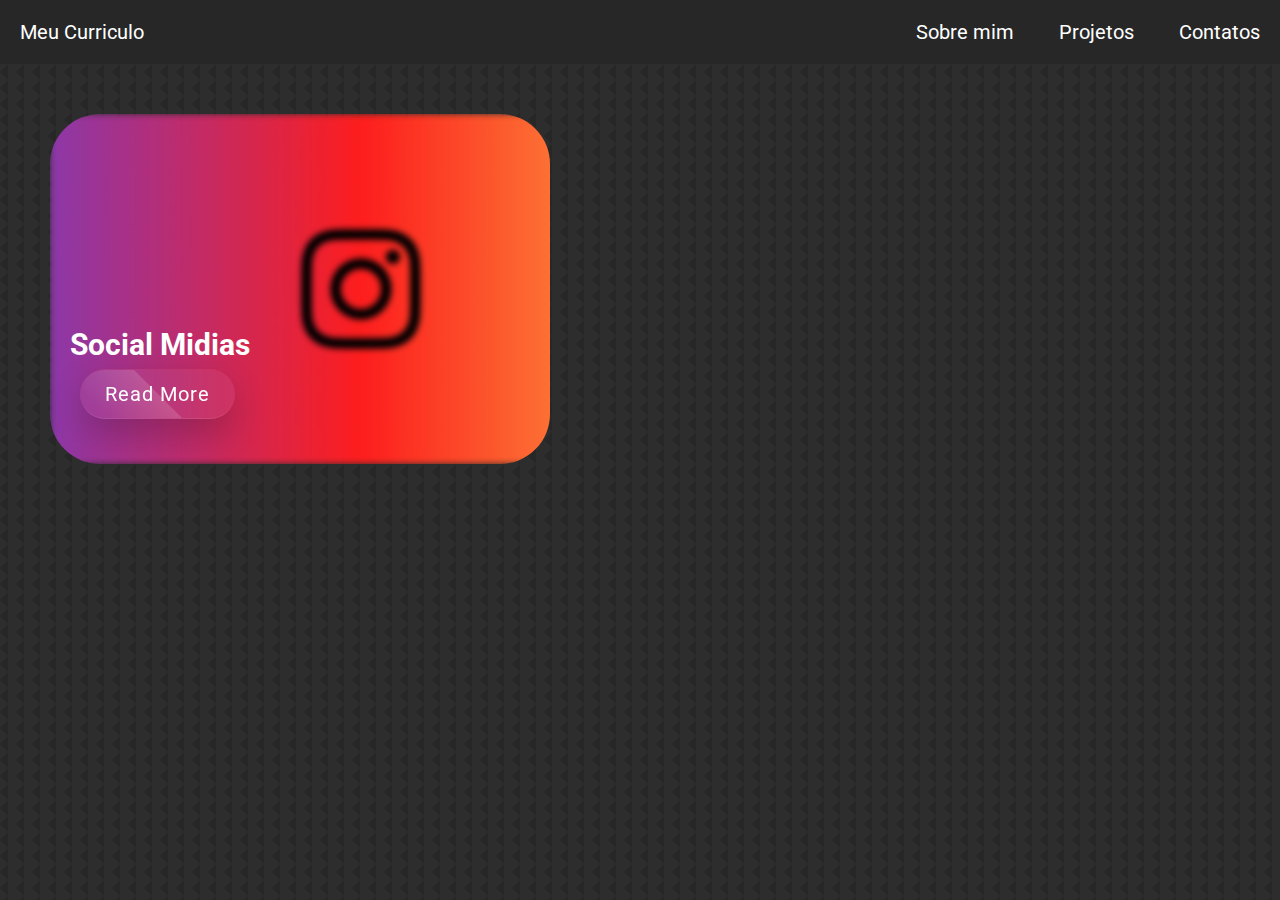
==== Index/contatos.html @ 4e3b067e "Initial commit" ====
<!DOCTYPE html>
<html lang="en">
<head>
    <meta charset="UTF-8">
    <meta name="viewport" content="width=device-width, initial-scale=1.0">
    <title>Contatos</title>
    <link rel="stylesheet" href="/Css/contatos.css">
    <link rel="stylesheet" href="/Css/sidebar.css">
    <script src="/Css/contatos.css" defer></script>
    <script src="/Script/navbar.js" defer></script>

</head>
<body>
    <header>
        <button class="btn-icon-header" id="buttonbars">
            <svg xmlns="http://www.w3.org/2000/svg" width="20" height="20" fill="currentColor" class="bi bi-list" viewBox="0 0 16 16">
                <path fill-rule="evenodd" d="M2.5 12a.5.5 0 0 1 .5-.5h10a.5.5 0 0 1 0 1H3a.5.5 0 0 1-.5-.5m0-4a.5.5 0 0 1 .5-.5h10a.5.5 0 0 1 0 1H3a.5.5 0 0 1-.5-.5m0-4a.5.5 0 0 1 .5-.5h10a.5.5 0 0 1 0 1H3a.5.5 0 0 1-.5-.5"/>
              </svg>
        </button>
        <div id="meucurriculo">  
           <a href="/index.html" id="esx">Meu Curriculo</a>
        </div>
        <div id="infoabout">
            <button class="btn-icon-header" id="buttonx">
            <svg xmlns="http://www.w3.org/2000/svg" width="20" height="20" fill="currentColor" class="bi bi-x" viewBox="0 0 16 16">
                <path d="M4.646 4.646a.5.5 0 0 1 .708 0L8 7.293l2.646-2.647a.5.5 0 0 1 .708.708L8.707 8l2.647 2.646a.5.5 0 0 1-.708.708L8 8.707l-2.646 2.647a.5.5 0 0 1-.708-.708L7.293 8 4.646 5.354a.5.5 0 0 1 0-.708"/>
              </svg>
            </button>
            <a href="/index.html#aboutme" id="buttonsobre" class="buttonspc">Sobre mim</a>
            <a href="/Index/projetos.html" class="buttonspc">Projetos</a> 
            <a href="/Index/contatos.html" class="buttonspc">Contatos</a>
        </div>
     </header>
    
     <main>
        <div id="boxs">
            <div id="redes" class="box">
                <div class="text">
                    <h2>Social Midias</h2>
                    <div class="btn">
                        <a href="">Read More</a>
                    </div>
                </div>
                <div class="container-img">
                    <img src="/imagis/InstaBack.jpg" alt="insta">
                    <img src="/imagis/gitback.jpg" alt="git">
                    <img src="/imagis/TwitterBack.jpg" alt="twitter">
                </div>
                    </div>
                </div>
            </div>    
        </div>  

            <div id="Contato">

            </div>

            <div id="appsinfos">

            </div>

            <div id="comunicacao">

            </div>
        </div>

     </main>
</body>
</html>
---- Css/contatos.css ----
@import url("https://fonts.googleapis.com/css?family=Roboto:300,400,500,700,900&display=swap");
* {
  margin: 0;
  padding: 0;
  box-sizing: border-box;
  font-family: "Roboto", sans-serif;
}

html{
    --color-black-900: #272727;
    --color-black-700: #2d2d2d;
    --color-black-600: #131212;
}

* {
    margin: 0;
    padding: 0;
    border: 0;
    box-sizing: border-box;
}

#esx{
    color: white;
}

ul { 
    display: flex;
    justify-content: space-around;
    list-style-type: none;
    align-items: center;
    padding: 16px;
    margin-right: 10px;
}

a {
    color: white;
    text-decoration: none;
    margin: 3px;
    padding: 0;
    margin: 20px;
}

body {
    line-height: 1.7;
    background: var(--color-black-700);
    color: white;
    background-image: url([data-uri]);
    font-family: Arial, Helvetica, sans-serif;
    font-size: 20px;
    min-height: 100vh;
}

header {
    background-color: var(--color-black-900);
    display: flex;
    align-items: center;
    justify-content: space-between;
    width: 100%;
    height: 4rem;
    padding-left: 0;
    top: 0;
    box-shadow: 1px 1px 4px, var(--color-black-600);
}

#informacoes {
    align-items: center;
    display: flex;
    width: 100%;
    height: 300px;
    flex-direction: row;
    justify-content: space-between;
    margin-top: 15rem;
}

.box {
    width: 500px;
    height: 350px;
    border-radius: 50px;
    overflow: hidden;
    margin: 50px;
    display: flex;
    justify-content: center;
    align-items: center;
}

.box img{
    filter: blur(3px);
}

.text h2{
    position: absolute;
    z-index: 1;
    display: flex;
    flex-direction: column;
    margin: 20px;
    margin-top: 30px;
}

.text div{
    margin: 10px;
    margin-top: 60px;
}

.btn {
    position: absolute;
    width: 155px;
    height: 50px;
  }
  
  .btn a {
    z-index: 1;
    display: flex;
    justify-content: center;
    align-items: center;
    position: absolute;
    top: 0;
    left: 0;
    width: 100%;
    height: 100%;
    background: rgba(255, 255, 255, 0.051);
    box-shadow: 0 15px 35px rgba(0, 0, 0, 0.2);
    border-top: 1px solid rgba(250, 52, 52, 0.1);
    border-bottom: 1px solid rgba(255, 255, 255, 0.1);
    z-index: 10;
    color: #fff;
    border-radius: 30px;
    font-weight: 400;
    letter-spacing: 1px;
    text-decoration: none;
    transition: 0.5s;
    overflow: hidden;
    backdrop-filter: blur(15px);
  }
  
  .btn:hover a {
    z-index: 1;
    letter-spacing: 3px;
  }
  .btn a:before {
    z-index: 1;
    content: "";
    position: absolute;
    top: 0;
    left: 0;
    width: 50%;
    height: 100%;
    background: linear-gradient(to left, rgba(255, 255, 255, 0.149), transparent);
    transform: skewX(45deg);
    transition: 0.5s;
    transition-delay: 0.5s;
  }
  
  a:hover::before {
    z-index: 1;
    transform: skewX(45deg) translateX(200%);
    transition-delay: 0s;
  }
  
  .btn:before {
    z-index: 1;
    content: "";
    position: absolute;
    left: 50%;
    transform: translateX(-50%);
    background: var(--clr-glow);
    bottom: -5px;
    width: 30px;
    height: 10px;
    border-radius: 10px;
    transition: 0.5s;
    transition-delay: 0s;
    z-index: 1;
  }
  
  .btn:hover::before {
    z-index: 1;
    bottom: 0px;
    height: 50%;
    width: 80%;
    border-radius: 30px;
    transition-delay: 0.5s;
  }
  
  
  
  .btn:nth-child(1):before,
  .btn:nth-child(1):after {
    background: var(--clr);
    box-shadow: 0 0 5px var(--clr), 0 0 15px var(--clr), 0 0 30px var(--clr),
      0 0 60px var(--clr);
  }
  
  .btn:nth-child(2):before,
  .btn:nth-child(2):after {
    background: var(--clr);
    box-shadow: 0 0 5px var(--clr), 0 0 15px var(--clr), 0 0 30px var(--clr),
      0 0 60px var(--clr);
  }
  
  .btn:nth-child(3):before,
  .btn:nth-child(3):after {
    background: var(--clr);
    box-shadow: 0 0 5px var(--clr), 0 0 15px var(--clr), 0 0 30px var(--clr),
      0 0 60px var(--clr);
  }

.container-img{
    border-radius: 30px;
    animation: slide 16s infinite;
    display: flex;
    width: 100%;
    height: 100%;
} 

.container-img:hover{
    filter: blur(3px);
}

@keyframes slide{
    0% {transform: translateX(-13%);}
    25% {transform: translateX(-13%);}
    30% {transform: translateX(-140%);}
    50% {transform: translateX(-140%);}
    55% {transform: translateX(-260%);}
    75% {transform: translateX(-260%);}
    80% {transform: translateX(-140%);}
    95% {transform: translatex(-140%);}
    100% {transform: translateX(-13%);}
}
---- Css/sidebar.css ----
.btn-icon-header{
    background-color:transparent;
    color: #692d85;
    cursor: pointer;
    display: none;
}

@media screen and (max-width: 1100px){
    .btn-icon-header{
        display: flex;
        align-items: start;
        justify-content: start;
        text-align: start;
        padding: 20px;
    }

    #meucurriculo{
        display: flex;
        align-items: center;
        text-align: center;
        justify-content: center;
    }

    header{
        justify-content: unset;
        align-items: center;
        display: flex;
    }

    #infoabout{
        z-index: 1;
        flex-direction: column;
        display: none;
        position: absolute ;
        top: 0;
        background-color: var(--color-black-900);
        height: 100%;
        width: 35vh;
        padding: 1em;
        align-items: center;
        gap: 40px;
    }

    .buttonspc{
        transition-duration: 0.5s;
    }

    .buttonspc:hover{
        color: #692d85;
        cursor: pointer;
        transform: translateX(20px);
    }

    #buttonbars{
        transition-duration: 0.5s;
    }

    #buttonbars:hover{
        color: #cb6ff3;
        cursor: pointer;
        transform: translateX(10px);
    }

    #buttonx{
        transition-duration: 0.5s;
    }

    #buttonx:hover{
        color: #cb6ff3;
        cursor: pointer;
        transform: scale(1.5);
    }

}
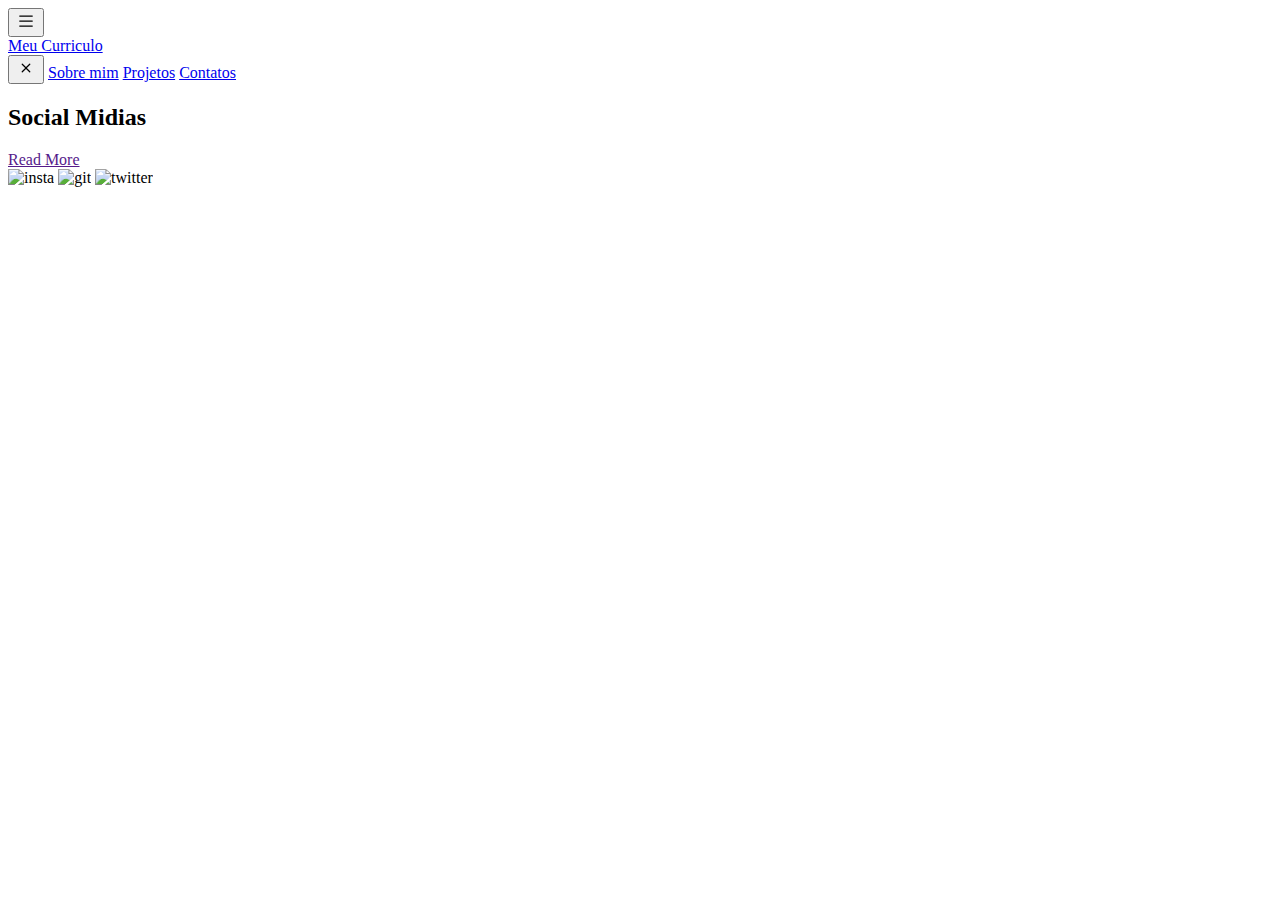
==== commit da146d0b: "as" ====
--- a/Index/contatos.html
+++ b/Index/contatos.html
@@ -4,10 +4,10 @@
     <meta charset="UTF-8">
     <meta name="viewport" content="width=device-width, initial-scale=1.0">
     <title>Contatos</title>
-    <link rel="stylesheet" href="/Css/contatos.css">
-    <link rel="stylesheet" href="/Css/sidebar.css">
-    <script src="/Css/contatos.css" defer></script>
-    <script src="/Script/navbar.js" defer></script>
+    <link rel="stylesheet" href="/Curriculum/Css/contatos.css">
+    <link rel="stylesheet" href="/Curriculum/Css/sidebar.css">
+    <script src="/Curriculum/Css/contatos.js" defer></script>
+    <script src="/Curriculum/Script/navbar.js" defer></script>
 
 </head>
 <body>
@@ -18,7 +18,7 @@
               </svg>
         </button>
         <div id="meucurriculo">  
-           <a href="/index.html" id="esx">Meu Curriculo</a>
+           <a href="/Curriculum/index.html" id="esx">Meu Curriculo</a>
         </div>
         <div id="infoabout">
             <button class="btn-icon-header" id="buttonx">
@@ -26,9 +26,9 @@
                 <path d="M4.646 4.646a.5.5 0 0 1 .708 0L8 7.293l2.646-2.647a.5.5 0 0 1 .708.708L8.707 8l2.647 2.646a.5.5 0 0 1-.708.708L8 8.707l-2.646 2.647a.5.5 0 0 1-.708-.708L7.293 8 4.646 5.354a.5.5 0 0 1 0-.708"/>
               </svg>
             </button>
-            <a href="/index.html#aboutme" id="buttonsobre" class="buttonspc">Sobre mim</a>
-            <a href="/Index/projetos.html" class="buttonspc">Projetos</a> 
-            <a href="/Index/contatos.html" class="buttonspc">Contatos</a>
+            <a href="/Curriculum/index.html#aboutme" id="buttonsobre" class="buttonspc">Sobre mim</a>
+            <a href="/Curriculum/Index/projetos.html" class="buttonspc">Projetos</a> 
+            <a href="/Curriculum/Index/contatos.html" class="buttonspc">Contatos</a>
         </div>
      </header>
     
@@ -42,9 +42,9 @@
                     </div>
                 </div>
                 <div class="container-img">
-                    <img src="/imagis/InstaBack.jpg" alt="insta">
-                    <img src="/imagis/gitback.jpg" alt="git">
-                    <img src="/imagis/TwitterBack.jpg" alt="twitter">
+                    <img src="/Curriculum/imagis/InstaBack.jpg" alt="insta">
+                    <img src="/Curriculum/imagis/gitback.jpg" alt="git">
+                    <img src="/Curriculum/imagis/TwitterBack.jpg" alt="twitter">
                 </div>
                     </div>
                 </div>
